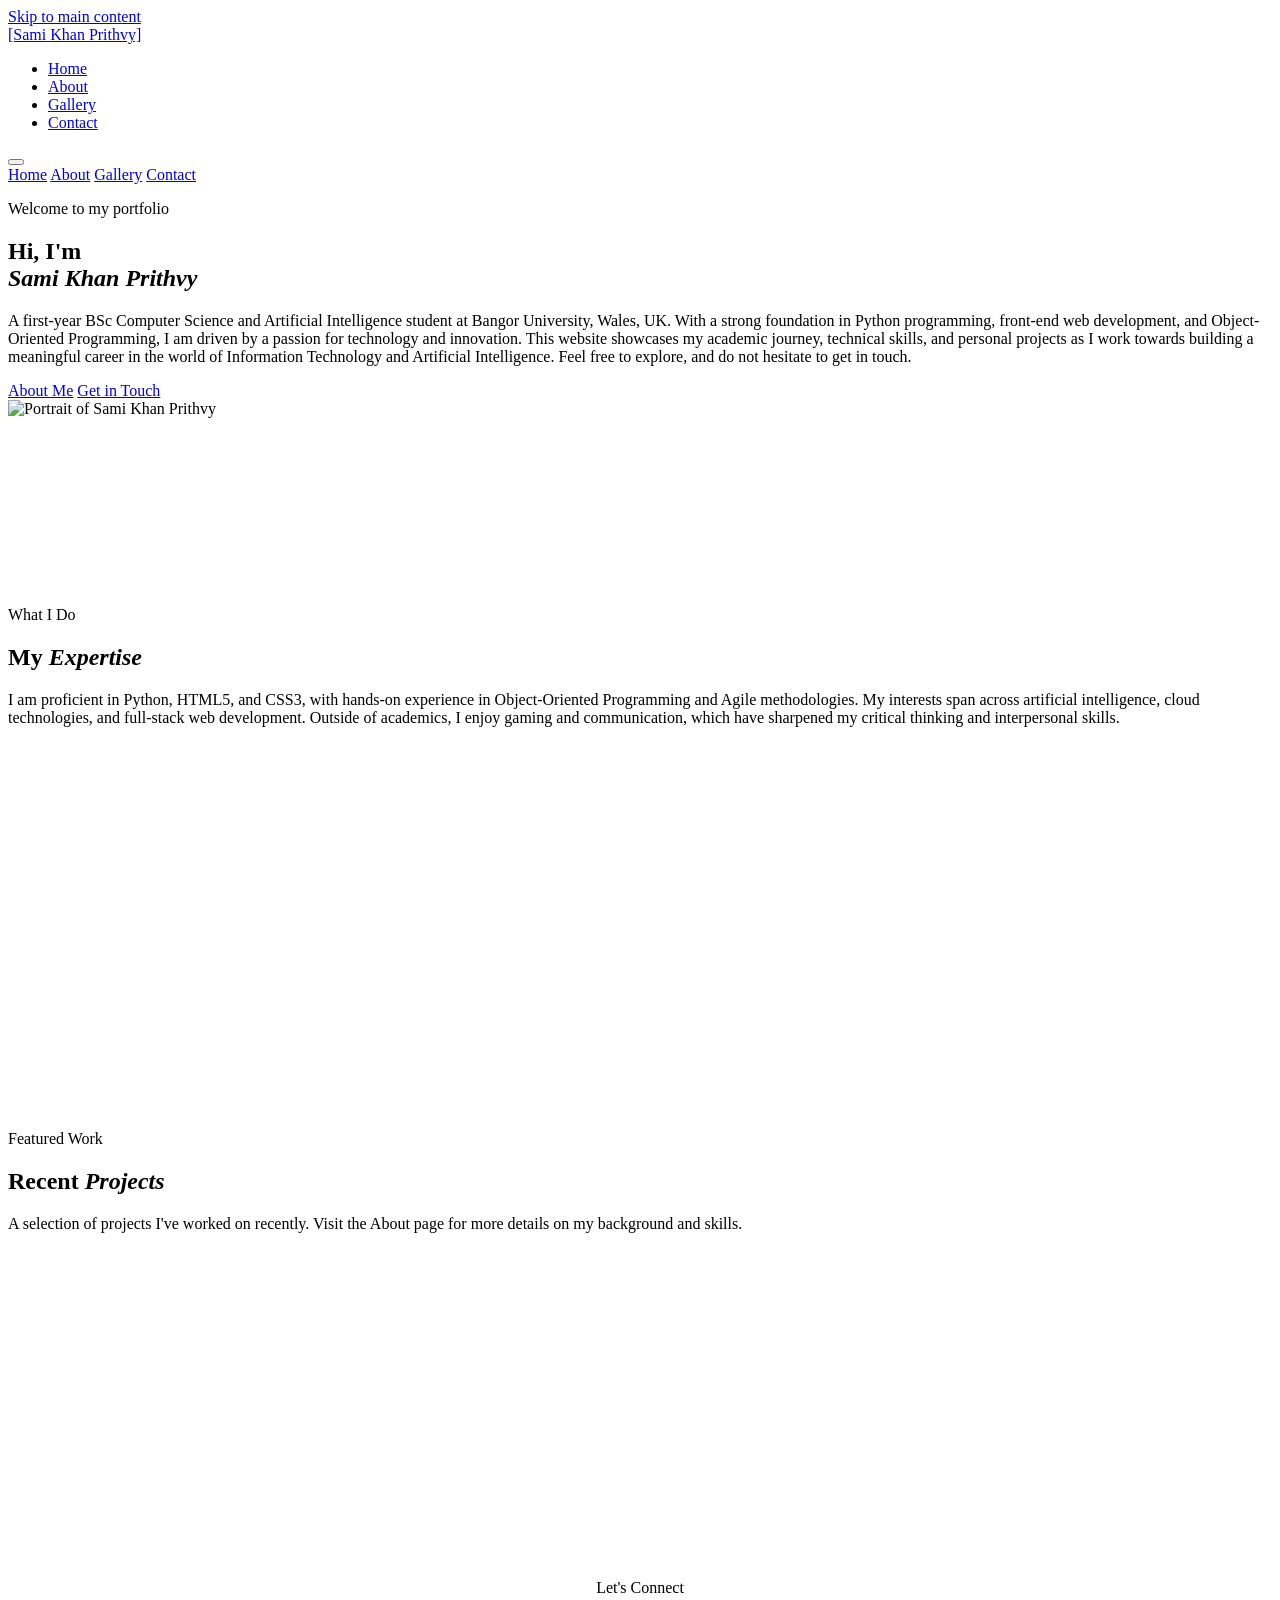
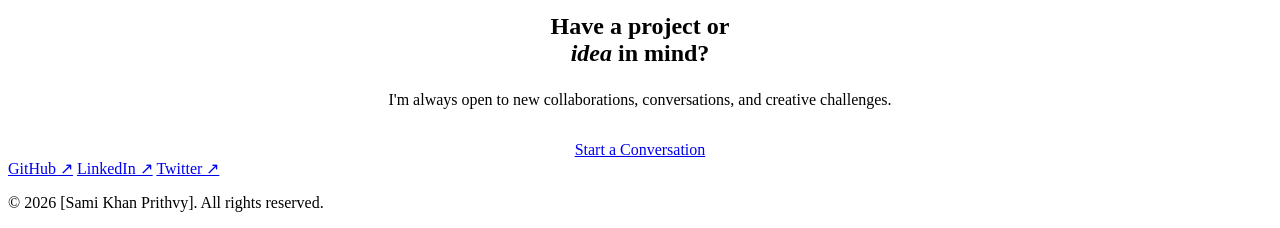
==== index.html @ 5c2d5191 "Add files via upload" ====
<!DOCTYPE html>
<html lang="en">
<head>
  <meta charset="UTF-8">
  <meta name="viewport" content="width=device-width, initial-scale=1.0">
  <meta name="description" content="[Sami Khan Prithvy] — Computer Science and Artificial Intelligence Student. Explore my portfolio, projects, and get in touch.">
  <meta name="keywords" content="web developer, portfolio, HTML, CSS, JavaScript, [Sami Khan Prithvy]">
  <meta name="author" content="[Sami Khan Prithvy]">
  <!-- Open Graph / Social sharing -->
  <meta property="og:title" content="[Sami Khan Prithvy] — Portfolio">
  <meta property="og:description" content="Computer Science and Artificial Intelligence Student based in Wales, UK.">
  <meta property="og:type" content="website">
  <title>[Sami Khan Prithvy] — Portfolio</title>
  <link rel="stylesheet" href="css/style.css">
  <!-- Google Fonts loaded via CSS @import -->
  <style>
    /* Page-specific: hero entrance animation */
    @keyframes fadeUp {
      from { opacity: 0; transform: translateY(30px); }
      to   { opacity: 1; transform: translateY(0); }
    }
    .hero-eyebrow { animation: fadeUp 0.6s ease both; animation-delay: 0.1s; }
    .hero-title   { animation: fadeUp 0.6s ease both; animation-delay: 0.25s; }
    .hero-desc    { animation: fadeUp 0.6s ease both; animation-delay: 0.4s; }
    .hero-actions { animation: fadeUp 0.6s ease both; animation-delay: 0.55s; }

    .fade-in { opacity: 0; transform: translateY(20px); transition: opacity 0.6s ease, transform 0.6s ease; }
    .fade-in.visible { opacity: 1; transform: none; }

    /* Services grid icons */
    .service-icon {
      font-size: 1.5rem;
      margin-bottom: 0.75rem;
      display: block;
    }
    .service-card h3 {
      font-family: var(--font-display);
      font-size: 1.1rem;
      color: var(--clr-white);
      margin-bottom: 0.5rem;
    }
    .service-card p { color: var(--clr-muted); font-size: 0.9rem; }
  </style>
</head>
<body>

  <a class="skip-link" href="#main-content">Skip to main content</a>

  <!-- ======= HEADER ======= -->
  <header>
    <div class="header-inner">
      <a href="index.html" class="logo">[Sami<span> </span>Khan<span> </span>Prithvy]</a>
      <nav aria-label="Main navigation">
        <ul>
          <li><a href="index.html">Home</a></li>
          <li><a href="about.html">About</a></li>
          <li><a href="gallery.html">Gallery</a></li>
          <li><a href="contact.html">Contact</a></li>
        </ul>
      </nav>
      <button class="hamburger" aria-label="Toggle navigation" aria-expanded="false">
        <span></span><span></span><span></span>
      </button>
    </div>
    <nav class="mobile-nav" aria-label="Mobile navigation">
      <a href="index.html">Home</a>
      <a href="about.html">About</a>
      <a href="gallery.html">Gallery</a>
      <a href="contact.html">Contact</a>
    </nav>
  </header>

  <!-- ======= MAIN ======= -->
  <main id="main-content">

    <!-- HERO -->
    <section class="hero" aria-labelledby="hero-heading">
      <div class="hero-inner">
        <div class="hero-text">
          <p class="hero-eyebrow">Welcome to my portfolio</p>
          <h1 class="hero-title" id="hero-heading">
            Hi, I'm<br><em>Sami Khan Prithvy</em>
          </h1>
          <p class="hero-desc">
            <!-- REPLACE WITH YOUR OWN DESCRIPTION (150-250 words recommended across the page) -->
            A first-year 
  BSc Computer Science and Artificial Intelligence student at Bangor 
  University, Wales, UK. With a strong foundation in Python programming, 
  front-end web development, and Object-Oriented Programming, I am driven 
  by a passion for technology and innovation. This website showcases my 
  academic journey, technical skills, and personal projects as I work 
  towards building a meaningful career in the world of Information 
  Technology and Artificial Intelligence. Feel free to explore, and do 
  not hesitate to get in touch.
          <div class="hero-actions">
            <a href="about.html" class="btn btn-primary">About Me</a>
            <a href="contact.html" class="btn btn-outline">Get in Touch</a>
          </div>
        </div>
        <div class="hero-img-wrap">
          <!-- REPLACE src WITH YOUR OWN PHOTO -->
          <img src="images/sami.jpg" alt="Portrait of Sami Khan Prithvy" class="hero-img" width="360" height="440">
          <div class="hero-img-frame" aria-hidden="true"></div>
        </div>
      </div>
    </section>

    <!-- STATS -->
    <section aria-label="Key statistics">
      <div class="section" style="padding-top:2rem; padding-bottom:2rem;">
        <div class="stats-row">
          <div class="stat-item fade-in">
            <div class="stat-num">[1]+</div><!-- REPLACE with your projects count -->
            <div class="stat-label">Projects</div>
          </div>
          <div class="stat-item fade-in">
            <div class="stat-num">[2]</div><!-- REPLACE with years experience -->
            <div class="stat-label">Years Learning</div>
          </div>
          <div class="stat-item fade-in">
            <div class="stat-num">[4]+</div><!-- REPLACE with technologies you know -->
            <div class="stat-label">Technologies</div>
          </div>
        </div>
      </div>
    </section>

    <!-- WHAT I DO -->
    <section class="section" aria-labelledby="services-heading">
      <p class="section-label">What I Do</p>
      <h2 class="section-title" id="services-heading">My <em>Expertise</em></h2>
      <div class="divider"></div>
      <p class="section-body" style="margin-bottom:3rem;">
        <!-- REPLACE with a short overview of your skills/interests (2-3 sentences) -->
        I am proficient in Python, HTML5, and CSS3, with hands-on experience 
  in Object-Oriented Programming and Agile methodologies. My interests 
  span across artificial intelligence, cloud technologies, and full-stack 
  web development. Outside of academics, I enjoy gaming and communication, 
  which have sharpened my critical thinking and interpersonal skills.
      </p>
      <div class="grid-3">
        <!-- REPLACE service titles, icons and descriptions with your own skills/services -->
        <article class="card service-card fade-in">
          <span class="service-icon">🐍</span>
          <h3>Python Development</h3>
          <p>Experienced in writing clean, efficient Python scripts for data 
    analysis, automation, and object-oriented applications. Comfortable 
    working with Python libraries and applying programming logic to 
    solve real-world problems.</p>
        </article>
        <article class="card service-card fade-in">
          <span class="service-icon">💻</span>
          <h3>Front-End Development</h3>
          <p>Building performant websites with semantic HTML5, modern CSS, and vanilla JavaScript — no unnecessary dependencies.</p>
        </article>
        <article class="card service-card fade-in">
          <span class="service-icon">🗄️</span>
  <h3>Database Systems</h3>
  <p>
    Knowledgeable in database design and management principles through 
    academic study, with an understanding of how to structure, query, 
    and maintain data efficiently in modern software applications.
  </p>
        </article>
      </div>
    </section>

    <!-- FEATURED PROJECT TEASER -->
    <section class="section" aria-labelledby="work-heading" style="border-top: 1px solid var(--clr-border);">
      <p class="section-label">Featured Work</p>
      <h2 class="section-title" id="work-heading">Recent <em>Projects</em></h2>
      <div class="divider"></div>
      <p class="section-body" style="margin-bottom: 2rem;">
        <!-- REPLACE with your project descriptions - add as many cards as you like -->
        A selection of projects I've worked on recently. Visit the About page for more details on my background and skills.
      </p>
      <div class="grid-2">
        <!-- PROJECT CARD 1 — REPLACE with your own project details -->
        <article class="card fade-in">
          <!-- Optional: add a project screenshot: <img src="images/project-1.jpg" alt="..."> -->
          <p class="section-label" style="margin-bottom:0.5rem;">[2026]</p>
          <h3 style="font-family:var(--font-display);color:var(--clr-white);margin-bottom:0.5rem;">[Stock Control System]</h3>
          <p style="color:var(--clr-muted);font-size:0.9rem;margin-bottom:1rem;">[Developed a fully functional Stock Control System using Python as 
    part of my first-year coursework at Bangor University. The system 
    allows users to add, update, remove, and track inventory items 
    efficiently through a structured command-line interface. Built with 
    Object-Oriented Programming principles, the project demonstrates 
    clean code design, data management, and practical problem-solving 
    skills applied to a real-world business scenario.]</p>
          <a href="#" class="btn btn-outline" style="font-size:0.8rem; padding:0.5rem 1.25rem;">View Project →</a>
        </article>
        <!-- PROJECT CARD 2 — REPLACE -->
        <article class="card fade-in">
          <p class="section-label" style="margin-bottom:0.5rem;">[2026]</p>
          <h3 style="font-family:var(--font-display);color:var(--clr-white);margin-bottom:0.5rem;">[Web Scraper Tool]</h3>
          <p style="color:var(--clr-muted);font-size:0.9rem;margin-bottom:1rem;">[Created a web scraper using Python and BeautifulSoup to extract data from multiple sources for analysis. The tool automates the process of gathering information, saving time and reducing manual effort.]</p>
          <a href="#" class="btn btn-outline" style="font-size:0.8rem; padding:0.5rem 1.25rem;">View Project →</a>
        </article>
      </div>
    </section>

    <!-- CTA -->
    <section class="section" style="text-align:center; border-top:1px solid var(--clr-border);" aria-labelledby="cta-heading">
      <p class="section-label">Let's Connect</p>
      <h2 class="section-title" id="cta-heading" style="margin:0 auto; max-width:18ch;">Have a project or <em>idea</em> in mind?</h2>
      <div class="divider" style="margin:1.5rem auto;"></div>
      <p class="section-body" style="margin:0 auto 2rem;">I'm always open to new collaborations, conversations, and creative challenges.</p>
      <a href="contact.html" class="btn btn-primary">Start a Conversation</a>
    </section>

  </main>

  <!-- ======= FOOTER ======= -->
  <footer>
    <div class="footer-inner">
      <div class="footer-links">
        <!-- REPLACE with your own social/external links -->
        <a href="https://github.com/prithvyyy" target="_blank" rel="noopener noreferrer">GitHub ↗</a>
        <a href="https://linkedin.com" target="_blank" rel="noopener noreferrer">LinkedIn ↗</a>
        <a href="https://twitter.com" target="_blank" rel="noopener noreferrer">Twitter ↗</a>
      </div>
      <p>&copy; <span id="footer-year"></span> [Sami Khan Prithvy]. All rights reserved.</p><!-- REPLACE [Sami Khan] -->
    </div>
  </footer>

  <script src="js/main.js"></script>
  <script>document.getElementById('footer-year').textContent = new Date().getFullYear();</script>
</body>
</html>
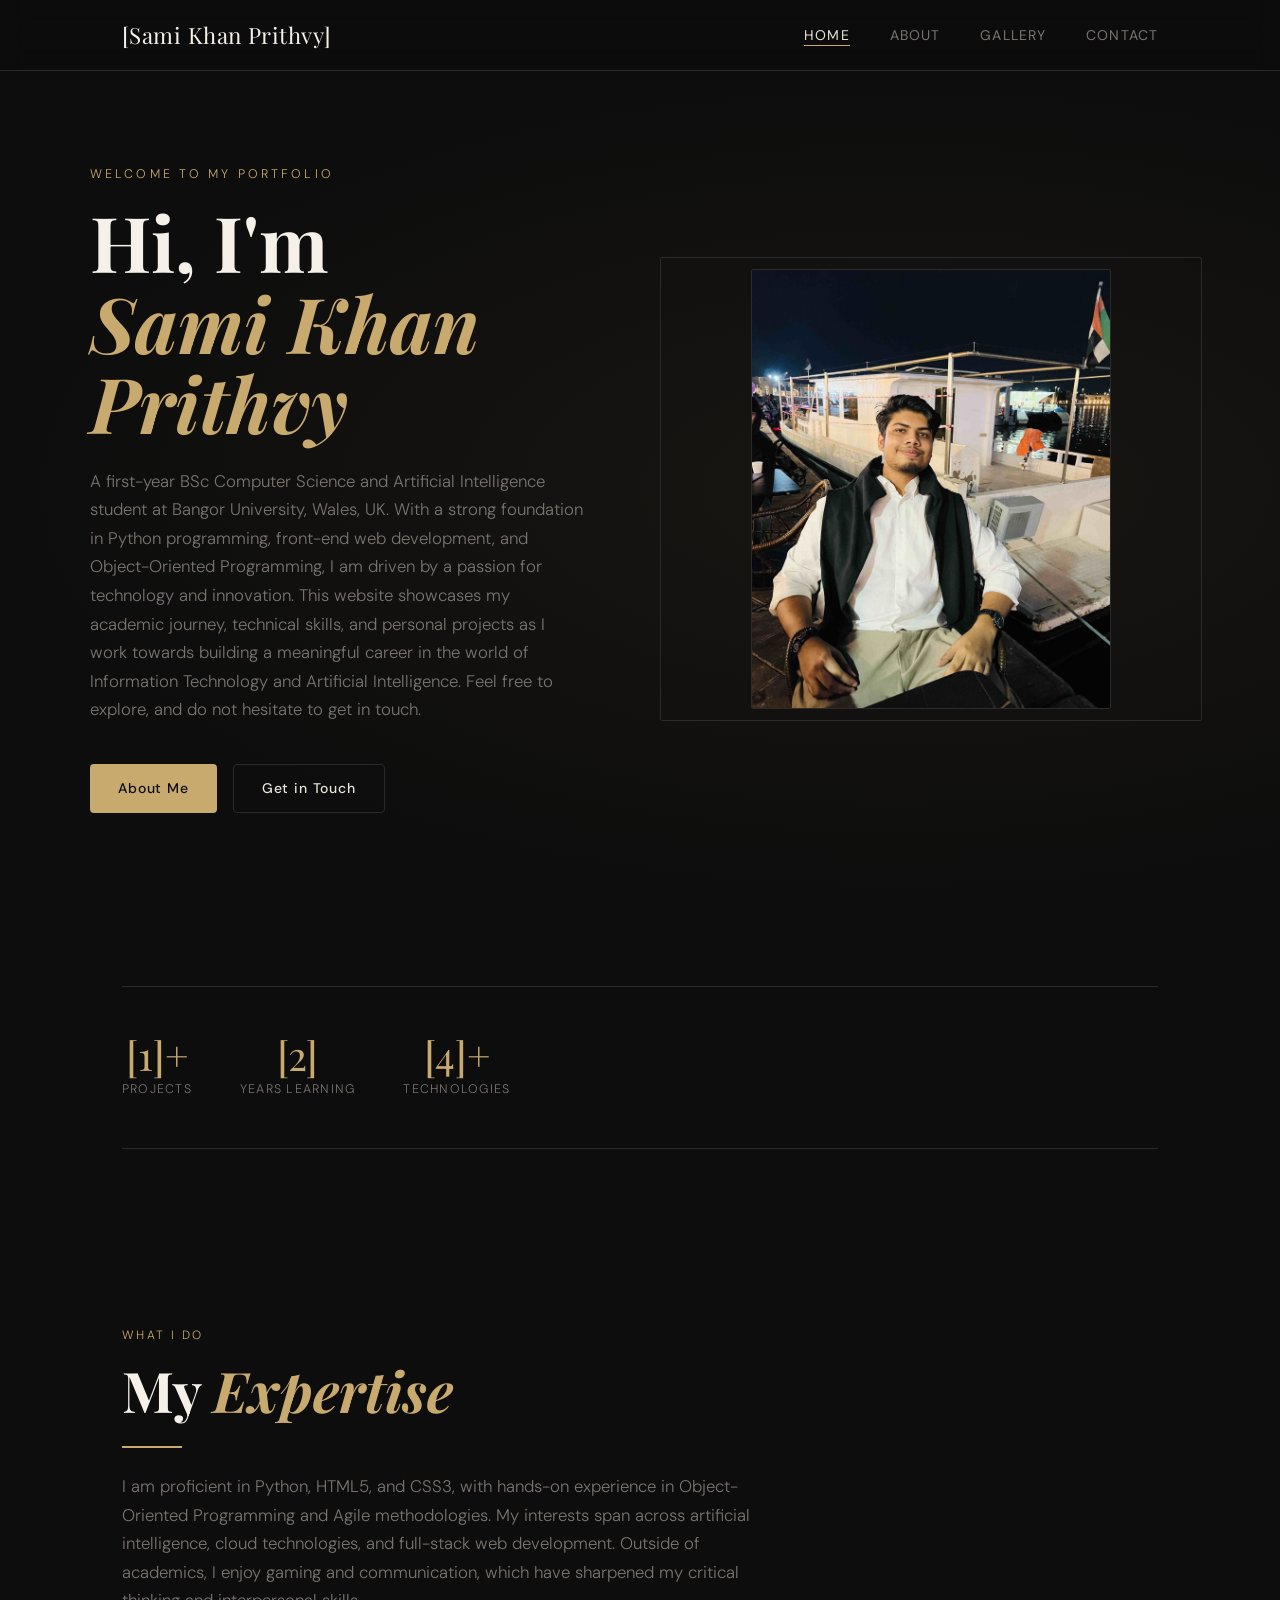
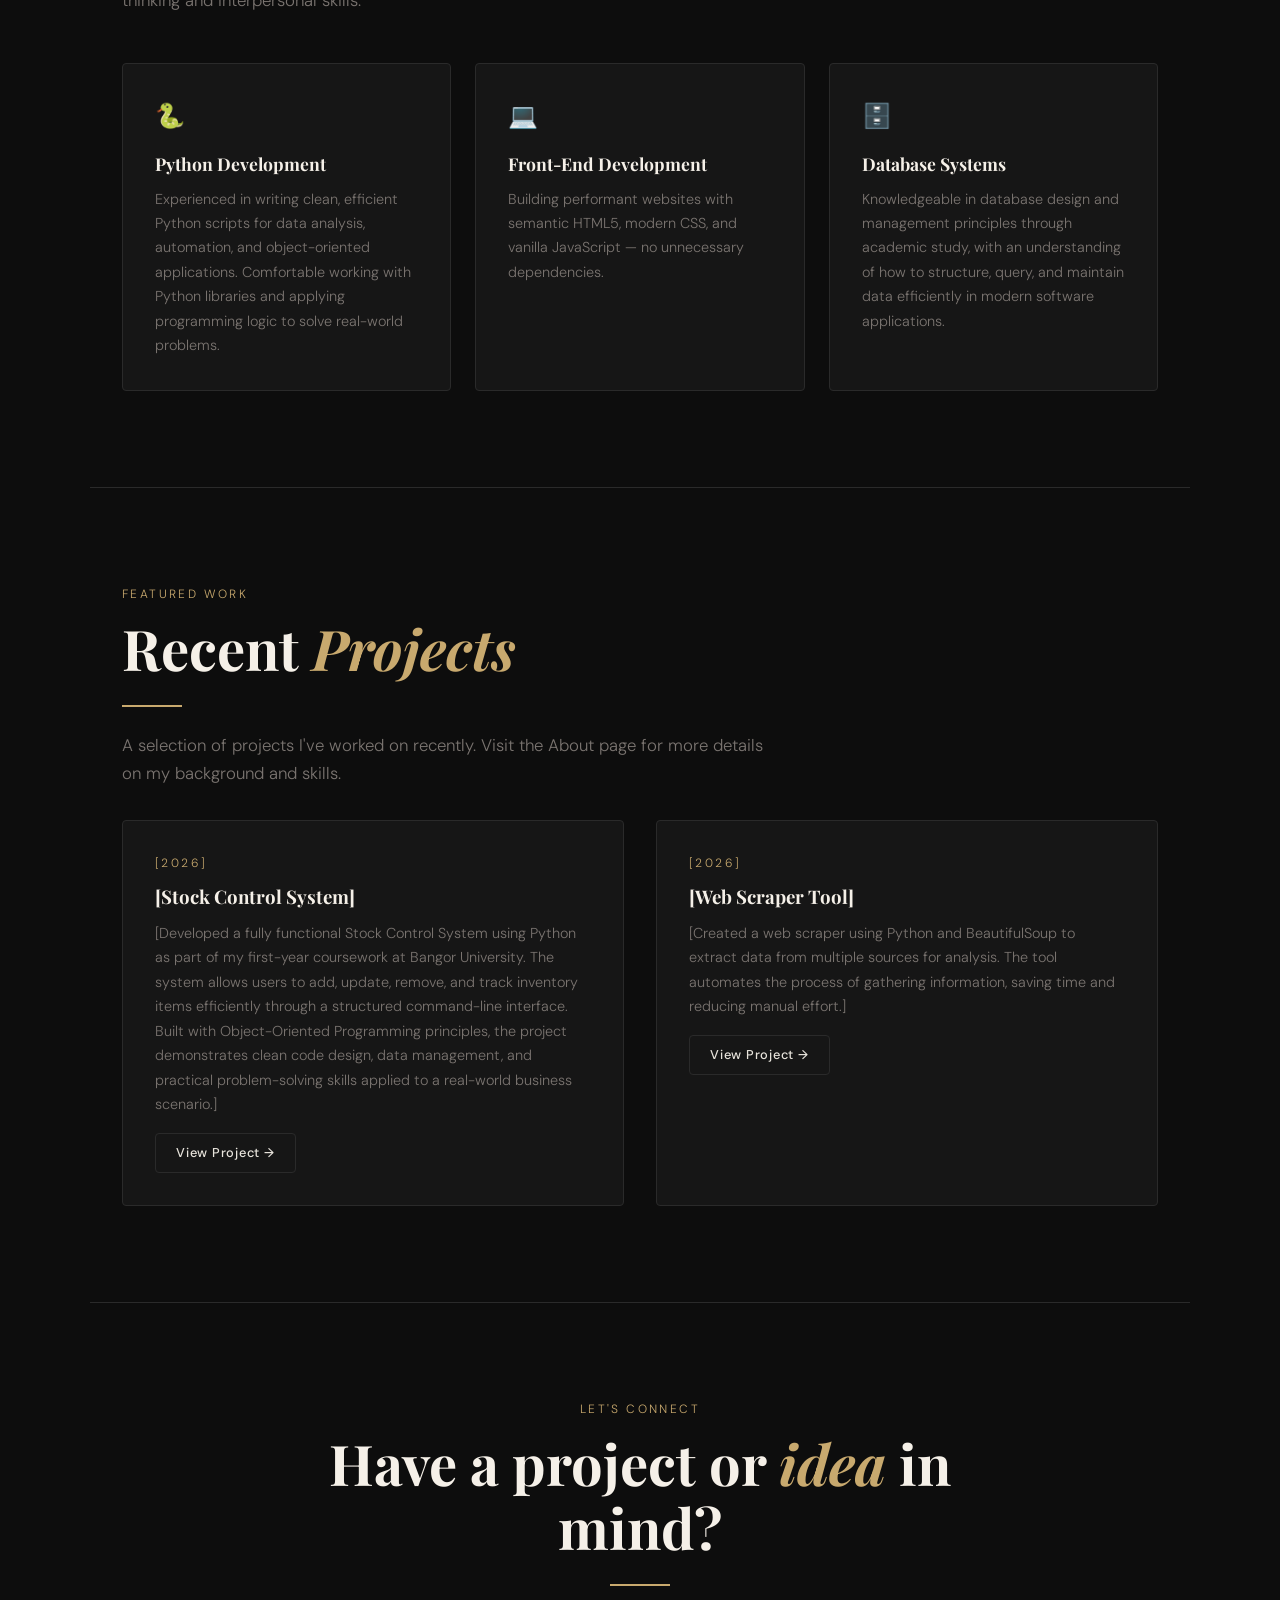
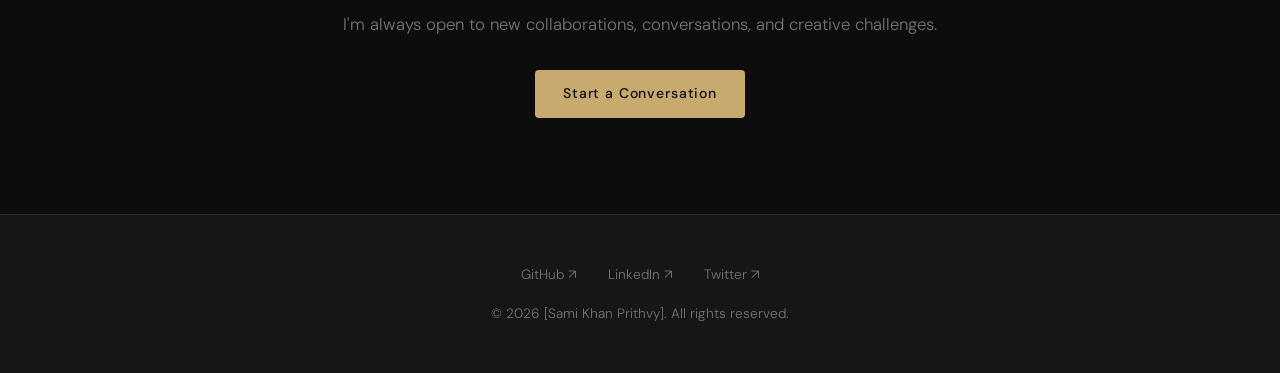
==== commit 3bd711af: "Update index.html" ====
--- a/index.html
+++ b/index.html
@@ -82,7 +82,6 @@
             Hi, I'm<br><em>Sami Khan Prithvy</em>
           </h1>
           <p class="hero-desc">
-            <!-- REPLACE WITH YOUR OWN DESCRIPTION (150-250 words recommended across the page) -->
             A first-year 
   BSc Computer Science and Artificial Intelligence student at Bangor 
   University, Wales, UK. With a strong foundation in Python programming, 
@@ -98,7 +97,6 @@
           </div>
         </div>
         <div class="hero-img-wrap">
-          <!-- REPLACE src WITH YOUR OWN PHOTO -->
           <img src="images/sami.jpg" alt="Portrait of Sami Khan Prithvy" class="hero-img" width="360" height="440">
           <div class="hero-img-frame" aria-hidden="true"></div>
         </div>
@@ -110,15 +108,15 @@
       <div class="section" style="padding-top:2rem; padding-bottom:2rem;">
         <div class="stats-row">
           <div class="stat-item fade-in">
-            <div class="stat-num">[1]+</div><!-- REPLACE with your projects count -->
+            <div class="stat-num">[1]+</div>
             <div class="stat-label">Projects</div>
           </div>
           <div class="stat-item fade-in">
-            <div class="stat-num">[2]</div><!-- REPLACE with years experience -->
+            <div class="stat-num">[2]</div>
             <div class="stat-label">Years Learning</div>
           </div>
           <div class="stat-item fade-in">
-            <div class="stat-num">[4]+</div><!-- REPLACE with technologies you know -->
+            <div class="stat-num">[4]+</div>
             <div class="stat-label">Technologies</div>
           </div>
         </div>
@@ -131,7 +129,7 @@
       <h2 class="section-title" id="services-heading">My <em>Expertise</em></h2>
       <div class="divider"></div>
       <p class="section-body" style="margin-bottom:3rem;">
-        <!-- REPLACE with a short overview of your skills/interests (2-3 sentences) -->
+        
         I am proficient in Python, HTML5, and CSS3, with hands-on experience 
   in Object-Oriented Programming and Agile methodologies. My interests 
   span across artificial intelligence, cloud technologies, and full-stack 
@@ -139,7 +137,7 @@
   which have sharpened my critical thinking and interpersonal skills.
       </p>
       <div class="grid-3">
-        <!-- REPLACE service titles, icons and descriptions with your own skills/services -->
+        
         <article class="card service-card fade-in">
           <span class="service-icon">🐍</span>
           <h3>Python Development</h3>
@@ -165,19 +163,19 @@
       </div>
     </section>
 
-    <!-- FEATURED PROJECT TEASER -->
+    
     <section class="section" aria-labelledby="work-heading" style="border-top: 1px solid var(--clr-border);">
       <p class="section-label">Featured Work</p>
       <h2 class="section-title" id="work-heading">Recent <em>Projects</em></h2>
       <div class="divider"></div>
       <p class="section-body" style="margin-bottom: 2rem;">
-        <!-- REPLACE with your project descriptions - add as many cards as you like -->
+        
         A selection of projects I've worked on recently. Visit the About page for more details on my background and skills.
       </p>
       <div class="grid-2">
-        <!-- PROJECT CARD 1 — REPLACE with your own project details -->
+       
         <article class="card fade-in">
-          <!-- Optional: add a project screenshot: <img src="images/project-1.jpg" alt="..."> -->
+         
           <p class="section-label" style="margin-bottom:0.5rem;">[2026]</p>
           <h3 style="font-family:var(--font-display);color:var(--clr-white);margin-bottom:0.5rem;">[Stock Control System]</h3>
           <p style="color:var(--clr-muted);font-size:0.9rem;margin-bottom:1rem;">[Developed a fully functional Stock Control System using Python as 
@@ -189,7 +187,7 @@
     skills applied to a real-world business scenario.]</p>
           <a href="#" class="btn btn-outline" style="font-size:0.8rem; padding:0.5rem 1.25rem;">View Project →</a>
         </article>
-        <!-- PROJECT CARD 2 — REPLACE -->
+       
         <article class="card fade-in">
           <p class="section-label" style="margin-bottom:0.5rem;">[2026]</p>
           <h3 style="font-family:var(--font-display);color:var(--clr-white);margin-bottom:0.5rem;">[Web Scraper Tool]</h3>
@@ -199,7 +197,7 @@
       </div>
     </section>
 
-    <!-- CTA -->
+    
     <section class="section" style="text-align:center; border-top:1px solid var(--clr-border);" aria-labelledby="cta-heading">
       <p class="section-label">Let's Connect</p>
       <h2 class="section-title" id="cta-heading" style="margin:0 auto; max-width:18ch;">Have a project or <em>idea</em> in mind?</h2>
@@ -210,16 +208,16 @@
 
   </main>
 
-  <!-- ======= FOOTER ======= -->
+ 
   <footer>
     <div class="footer-inner">
       <div class="footer-links">
-        <!-- REPLACE with your own social/external links -->
+        
         <a href="https://github.com/prithvyyy" target="_blank" rel="noopener noreferrer">GitHub ↗</a>
         <a href="https://linkedin.com" target="_blank" rel="noopener noreferrer">LinkedIn ↗</a>
         <a href="https://twitter.com" target="_blank" rel="noopener noreferrer">Twitter ↗</a>
       </div>
-      <p>&copy; <span id="footer-year"></span> [Sami Khan Prithvy]. All rights reserved.</p><!-- REPLACE [Sami Khan] -->
+      <p>&copy; <span id="footer-year"></span> [Sami Khan Prithvy]. All rights reserved.</p>
     </div>
   </footer>
 
--- a/css/style.css
+++ b/css/style.css
@@ -0,0 +1,717 @@
+/* ============================================
+   PERSONAL PORTFOLIO WEBSITE - CORE STYLESHEET
+   ============================================ */
+
+/* Google Fonts Import */
+@import url('https://fonts.googleapis.com/css2?family=Playfair+Display:ital,wght@0,400;0,700;1,400&family=DM+Sans:wght@300;400;500&display=swap');
+
+/* ---- CSS Variables ---- */
+:root {
+  --clr-bg:        #0d0d0d;
+  --clr-surface:   #161616;
+  --clr-border:    #2a2a2a;
+  --clr-accent:    #c8a96e;
+  --clr-accent2:   #e8c98e;
+  --clr-text:      #e8e4dc;
+  --clr-muted:     #7a7470;
+  --clr-white:     #f5f0e8;
+  --font-display:  'Playfair Display', Georgia, serif;
+  --font-body:     'DM Sans', sans-serif;
+  --radius:        4px;
+  --transition:    0.3s ease;
+  --max-w:         1100px;
+}
+
+/* ---- Reset & Base ---- */
+*, *::before, *::after { box-sizing: border-box; margin: 0; padding: 0; }
+
+html { scroll-behavior: smooth; font-size: 16px; }
+
+body {
+  background-color: var(--clr-bg);
+  color: var(--clr-text);
+  font-family: var(--font-body);
+  font-weight: 300;
+  line-height: 1.7;
+  min-height: 100vh;
+  display: flex;
+  flex-direction: column;
+}
+
+img { max-width: 100%; height: auto; display: block; }
+a { color: var(--clr-accent); text-decoration: none; transition: color var(--transition); }
+a:hover { color: var(--clr-accent2); }
+ul { list-style: none; }
+
+/* ---- Skip Link (Accessibility) ---- */
+.skip-link {
+  position: absolute;
+  top: -9999px;
+  left: 1rem;
+  background: var(--clr-accent);
+  color: var(--clr-bg);
+  padding: 0.5rem 1rem;
+  border-radius: var(--radius);
+  font-weight: 500;
+  z-index: 9999;
+}
+.skip-link:focus { top: 1rem; }
+
+/* ---- Header ---- */
+header {
+  position: sticky;
+  top: 0;
+  z-index: 100;
+  background: rgba(13, 13, 13, 0.92);
+  backdrop-filter: blur(12px);
+  border-bottom: 1px solid var(--clr-border);
+}
+
+.header-inner {
+  max-width: var(--max-w);
+  margin: 0 auto;
+  padding: 1rem 2rem;
+  display: flex;
+  align-items: center;
+  justify-content: space-between;
+}
+
+.logo {
+  font-family: var(--font-display);
+  font-size: 1.4rem;
+  color: var(--clr-white);
+  letter-spacing: 0.02em;
+}
+.logo span { color: var(--clr-accent); }
+
+/* ---- Navigation ---- */
+nav ul {
+  display: flex;
+  gap: 2.5rem;
+  align-items: center;
+}
+
+nav a {
+  color: var(--clr-muted);
+  font-size: 0.875rem;
+  letter-spacing: 0.08em;
+  text-transform: uppercase;
+  font-weight: 400;
+  position: relative;
+  padding-bottom: 2px;
+}
+
+nav a::after {
+  content: '';
+  position: absolute;
+  bottom: 0;
+  left: 0;
+  width: 0;
+  height: 1px;
+  background: var(--clr-accent);
+  transition: width var(--transition);
+}
+
+nav a:hover,
+nav a.active {
+  color: var(--clr-text);
+}
+nav a:hover::after,
+nav a.active::after { width: 100%; }
+
+/* Hamburger */
+.hamburger {
+  display: none;
+  flex-direction: column;
+  gap: 5px;
+  background: none;
+  border: none;
+  cursor: pointer;
+  padding: 4px;
+  aria-label: "Toggle menu";
+}
+.hamburger span {
+  display: block;
+  width: 24px;
+  height: 2px;
+  background: var(--clr-text);
+  transition: all var(--transition);
+}
+.hamburger.open span:nth-child(1) { transform: translateY(7px) rotate(45deg); }
+.hamburger.open span:nth-child(2) { opacity: 0; }
+.hamburger.open span:nth-child(3) { transform: translateY(-7px) rotate(-45deg); }
+
+/* Mobile Nav */
+.mobile-nav {
+  display: none;
+  flex-direction: column;
+  gap: 0;
+  background: var(--clr-surface);
+  border-top: 1px solid var(--clr-border);
+  overflow: hidden;
+  max-height: 0;
+  transition: max-height 0.4s ease;
+}
+.mobile-nav.open { max-height: 400px; }
+.mobile-nav a {
+  display: block;
+  padding: 1rem 2rem;
+  color: var(--clr-muted);
+  font-size: 0.875rem;
+  letter-spacing: 0.08em;
+  text-transform: uppercase;
+  border-bottom: 1px solid var(--clr-border);
+  transition: background var(--transition), color var(--transition);
+}
+.mobile-nav a:hover { color: var(--clr-text); background: var(--clr-border); }
+
+/* ---- Main ---- */
+main { flex: 1; }
+
+/* ---- Footer ---- */
+footer {
+  background: var(--clr-surface);
+  border-top: 1px solid var(--clr-border);
+  padding: 3rem 2rem;
+  text-align: center;
+  color: var(--clr-muted);
+  font-size: 0.85rem;
+}
+
+.footer-inner {
+  max-width: var(--max-w);
+  margin: 0 auto;
+  display: flex;
+  flex-direction: column;
+  gap: 1rem;
+  align-items: center;
+}
+
+.footer-links {
+  display: flex;
+  gap: 2rem;
+}
+.footer-links a { color: var(--clr-muted); font-size: 0.85rem; }
+.footer-links a:hover { color: var(--clr-accent); }
+
+/* ---- Section Wrapper ---- */
+.section {
+  padding: 6rem 2rem;
+  max-width: var(--max-w);
+  margin: 0 auto;
+}
+
+.section-label {
+  font-size: 0.75rem;
+  letter-spacing: 0.2em;
+  text-transform: uppercase;
+  color: var(--clr-accent);
+  margin-bottom: 0.75rem;
+}
+
+.section-title {
+  font-family: var(--font-display);
+  font-size: clamp(2rem, 5vw, 3.5rem);
+  color: var(--clr-white);
+  line-height: 1.15;
+  margin-bottom: 1.5rem;
+}
+
+.section-title em { color: var(--clr-accent); font-style: italic; }
+
+.section-body {
+  color: var(--clr-muted);
+  max-width: 60ch;
+  font-size: 1.05rem;
+}
+
+/* ---- Divider ---- */
+.divider {
+  width: 60px;
+  height: 2px;
+  background: var(--clr-accent);
+  margin: 1.5rem 0;
+}
+
+/* ---- Buttons ---- */
+.btn {
+  display: inline-flex;
+  align-items: center;
+  gap: 0.5rem;
+  padding: 0.75rem 1.75rem;
+  border-radius: var(--radius);
+  font-family: var(--font-body);
+  font-size: 0.875rem;
+  font-weight: 500;
+  letter-spacing: 0.06em;
+  cursor: pointer;
+  transition: all var(--transition);
+  border: none;
+}
+
+.btn-primary {
+  background: var(--clr-accent);
+  color: var(--clr-bg);
+}
+.btn-primary:hover {
+  background: var(--clr-accent2);
+  color: var(--clr-bg);
+  transform: translateY(-2px);
+  box-shadow: 0 8px 24px rgba(200,169,110,0.3);
+}
+
+.btn-outline {
+  background: transparent;
+  color: var(--clr-text);
+  border: 1px solid var(--clr-border);
+}
+.btn-outline:hover {
+  border-color: var(--clr-accent);
+  color: var(--clr-accent);
+  transform: translateY(-2px);
+}
+
+/* ---- Cards ---- */
+.card {
+  background: var(--clr-surface);
+  border: 1px solid var(--clr-border);
+  border-radius: var(--radius);
+  padding: 2rem;
+  transition: border-color var(--transition), transform var(--transition);
+}
+.card:hover { border-color: var(--clr-accent); transform: translateY(-4px); }
+
+/* ---- Grid ---- */
+.grid-3 { display: grid; grid-template-columns: repeat(3, 1fr); gap: 1.5rem; }
+.grid-2 { display: grid; grid-template-columns: repeat(2, 1fr); gap: 2rem; }
+
+/* ---- Image Gallery (Task 4) ---- */
+.gallery-grid {
+  display: grid;
+  grid-template-columns: repeat(3, 1fr);
+  gap: 1rem;
+}
+
+.gallery-item {
+  position: relative;
+  overflow: hidden;
+  border-radius: var(--radius);
+  cursor: pointer;
+  aspect-ratio: 1 / 1;
+  background: var(--clr-surface);
+}
+
+.gallery-item img {
+  width: 100%;
+  height: 100%;
+  object-fit: cover;
+  transition: transform 0.5s ease;
+}
+.gallery-item:hover img { transform: scale(1.07); }
+
+.gallery-caption {
+  position: absolute;
+  bottom: 0;
+  left: 0;
+  right: 0;
+  background: linear-gradient(transparent, rgba(0,0,0,0.85));
+  padding: 2rem 1rem 0.75rem;
+  font-size: 0.8rem;
+  color: var(--clr-white);
+  transform: translateY(100%);
+  transition: transform var(--transition);
+}
+.gallery-item:hover .gallery-caption { transform: translateY(0); }
+
+/* Modal */
+.modal-overlay {
+  position: fixed;
+  inset: 0;
+  background: rgba(0,0,0,0.9);
+  z-index: 1000;
+  display: flex;
+  align-items: center;
+  justify-content: center;
+  padding: 2rem;
+  opacity: 0;
+  pointer-events: none;
+  transition: opacity var(--transition);
+}
+.modal-overlay.open { opacity: 1; pointer-events: all; }
+
+.modal-content {
+  position: relative;
+  max-width: 800px;
+  width: 100%;
+  background: var(--clr-surface);
+  border-radius: var(--radius);
+  overflow: hidden;
+  border: 1px solid var(--clr-border);
+}
+
+.modal-img { width: 100%; max-height: 70vh; object-fit: contain; background: #000; }
+.modal-desc { padding: 1rem 1.5rem; font-size: 0.9rem; color: var(--clr-muted); }
+.modal-close {
+  position: absolute;
+  top: 0.75rem;
+  right: 0.75rem;
+  background: rgba(0,0,0,0.6);
+  border: none;
+  color: var(--clr-white);
+  font-size: 1.2rem;
+  width: 2rem;
+  height: 2rem;
+  border-radius: 50%;
+  cursor: pointer;
+  display: flex;
+  align-items: center;
+  justify-content: center;
+  transition: background var(--transition);
+}
+.modal-close:hover { background: var(--clr-accent); color: var(--clr-bg); }
+
+/* ---- Carousel (Task 5) ---- */
+.carousel-wrapper {
+  position: relative;
+  overflow: hidden;
+  border-radius: var(--radius);
+  background: var(--clr-surface);
+  border: 1px solid var(--clr-border);
+}
+
+.carousel-track {
+  display: flex;
+  transition: transform 0.5s cubic-bezier(0.25, 0.46, 0.45, 0.94);
+}
+
+.carousel-slide {
+  min-width: 100%;
+  position: relative;
+}
+
+.carousel-slide img {
+  width: 100%;
+  height: 420px;
+  object-fit: cover;
+}
+
+.carousel-info {
+  padding: 1.25rem 1.5rem;
+  background: var(--clr-surface);
+  border-top: 1px solid var(--clr-border);
+}
+.carousel-info h3 { font-family: var(--font-display); color: var(--clr-white); margin-bottom: 0.25rem; }
+.carousel-info p { font-size: 0.9rem; color: var(--clr-muted); }
+
+.carousel-btn {
+  position: absolute;
+  top: 50%;
+  transform: translateY(-50%);
+  background: rgba(0,0,0,0.65);
+  border: 1px solid var(--clr-border);
+  color: var(--clr-white);
+  width: 2.5rem;
+  height: 2.5rem;
+  border-radius: 50%;
+  cursor: pointer;
+  font-size: 1rem;
+  display: flex;
+  align-items: center;
+  justify-content: center;
+  transition: all var(--transition);
+  z-index: 10;
+}
+.carousel-btn:hover { background: var(--clr-accent); color: var(--clr-bg); border-color: var(--clr-accent); }
+.carousel-btn.prev { left: 1rem; }
+.carousel-btn.next { right: 1rem; }
+
+/* Pips */
+.carousel-pips {
+  display: flex;
+  justify-content: center;
+  gap: 0.5rem;
+  padding: 1rem;
+  background: var(--clr-surface);
+}
+.pip {
+  width: 8px;
+  height: 8px;
+  border-radius: 50%;
+  background: var(--clr-border);
+  border: none;
+  cursor: pointer;
+  transition: background var(--transition), transform var(--transition);
+}
+.pip.active { background: var(--clr-accent); transform: scale(1.3); }
+
+/* Autoplay toggle */
+.carousel-controls {
+  display: flex;
+  align-items: center;
+  justify-content: space-between;
+  padding: 0.5rem 1.5rem 1rem;
+  background: var(--clr-surface);
+}
+.autoplay-btn {
+  background: none;
+  border: 1px solid var(--clr-border);
+  color: var(--clr-muted);
+  font-size: 0.75rem;
+  padding: 0.35rem 0.85rem;
+  border-radius: 99px;
+  cursor: pointer;
+  transition: all var(--transition);
+  font-family: var(--font-body);
+  letter-spacing: 0.05em;
+}
+.autoplay-btn:hover,
+.autoplay-btn.playing { border-color: var(--clr-accent); color: var(--clr-accent); }
+
+/* ---- Skill Bars ---- */
+.skill-list { display: flex; flex-direction: column; gap: 1.25rem; }
+
+.skill-item { }
+.skill-label {
+  display: flex;
+  justify-content: space-between;
+  font-size: 0.875rem;
+  color: var(--clr-text);
+  margin-bottom: 0.4rem;
+}
+.skill-bar {
+  height: 3px;
+  background: var(--clr-border);
+  border-radius: 99px;
+  overflow: hidden;
+}
+.skill-fill {
+  height: 100%;
+  background: linear-gradient(90deg, var(--clr-accent), var(--clr-accent2));
+  border-radius: 99px;
+  width: 0;
+  transition: width 1.2s ease;
+}
+
+/* ---- Contact Form ---- */
+.form-group { margin-bottom: 1.5rem; }
+.form-group label {
+  display: block;
+  font-size: 0.8rem;
+  letter-spacing: 0.1em;
+  text-transform: uppercase;
+  color: var(--clr-muted);
+  margin-bottom: 0.5rem;
+}
+.form-group input,
+.form-group textarea,
+.form-group select {
+  width: 100%;
+  background: var(--clr-surface);
+  border: 1px solid var(--clr-border);
+  border-radius: var(--radius);
+  padding: 0.75rem 1rem;
+  color: var(--clr-text);
+  font-family: var(--font-body);
+  font-size: 0.95rem;
+  transition: border-color var(--transition), box-shadow var(--transition);
+  outline: none;
+}
+.form-group input:focus,
+.form-group textarea:focus,
+.form-group select:focus {
+  border-color: var(--clr-accent);
+  box-shadow: 0 0 0 3px rgba(200,169,110,0.12);
+}
+.form-group textarea { resize: vertical; min-height: 140px; }
+
+/* Form feedback */
+.form-msg {
+  padding: 0.75rem 1rem;
+  border-radius: var(--radius);
+  font-size: 0.9rem;
+  margin-top: 1rem;
+  display: none;
+}
+.form-msg.success { background: rgba(100,180,100,0.1); border: 1px solid rgba(100,180,100,0.3); color: #8bcf8b; display: block; }
+.form-msg.error { background: rgba(200,80,80,0.1); border: 1px solid rgba(200,80,80,0.3); color: #e08080; display: block; }
+
+/* ---- Timeline ---- */
+.timeline { position: relative; padding-left: 2rem; }
+.timeline::before {
+  content: '';
+  position: absolute;
+  left: 0;
+  top: 0;
+  bottom: 0;
+  width: 1px;
+  background: var(--clr-border);
+}
+.timeline-item {
+  position: relative;
+  padding-bottom: 2.5rem;
+}
+.timeline-item::before {
+  content: '';
+  position: absolute;
+  left: -2.35rem;
+  top: 0.4rem;
+  width: 10px;
+  height: 10px;
+  border-radius: 50%;
+  background: var(--clr-accent);
+  border: 2px solid var(--clr-bg);
+}
+.timeline-date {
+  font-size: 0.78rem;
+  color: var(--clr-accent);
+  letter-spacing: 0.1em;
+  text-transform: uppercase;
+  margin-bottom: 0.25rem;
+}
+.timeline-title {
+  font-family: var(--font-display);
+  font-size: 1.1rem;
+  color: var(--clr-white);
+  margin-bottom: 0.25rem;
+}
+.timeline-sub { font-size: 0.85rem; color: var(--clr-muted); margin-bottom: 0.5rem; }
+.timeline-desc { font-size: 0.9rem; color: var(--clr-muted); }
+
+/* ---- Hero ---- */
+.hero {
+  min-height: calc(100vh - 65px);
+  display: flex;
+  align-items: center;
+  padding: 4rem 2rem;
+  position: relative;
+  overflow: hidden;
+}
+
+.hero::before {
+  content: '';
+  position: absolute;
+  inset: 0;
+  background: radial-gradient(ellipse at 70% 50%, rgba(200,169,110,0.06) 0%, transparent 70%);
+  pointer-events: none;
+}
+
+.hero-inner {
+  max-width: var(--max-w);
+  margin: 0 auto;
+  width: 100%;
+  display: grid;
+  grid-template-columns: 1fr 1fr;
+  gap: 4rem;
+  align-items: center;
+}
+
+.hero-eyebrow {
+  font-size: 0.78rem;
+  letter-spacing: 0.25em;
+  text-transform: uppercase;
+  color: var(--clr-accent);
+  margin-bottom: 1rem;
+}
+
+.hero-title {
+  font-family: var(--font-display);
+  font-size: clamp(2.8rem, 6vw, 5rem);
+  line-height: 1.05;
+  color: var(--clr-white);
+  margin-bottom: 1.5rem;
+}
+.hero-title em { font-style: italic; color: var(--clr-accent); }
+
+.hero-desc {
+  color: var(--clr-muted);
+  font-size: 1.05rem;
+  max-width: 45ch;
+  margin-bottom: 2.5rem;
+}
+
+.hero-actions { display: flex; gap: 1rem; flex-wrap: wrap; }
+
+.hero-img-wrap {
+  position: relative;
+  display: flex;
+  justify-content: center;
+}
+
+.hero-img {
+  width: 360px;
+  height: 440px;
+  object-fit: cover;
+  border-radius: 2px;
+  border: 1px solid var(--clr-border);
+  position: relative;
+  z-index: 1;
+}
+
+.hero-img-frame {
+  position: absolute;
+  inset: -12px;
+  border: 1px solid var(--clr-border);
+  border-radius: 2px;
+  z-index: 0;
+}
+
+/* ---- Highlight numbers ---- */
+.stats-row {
+  display: flex;
+  gap: 3rem;
+  padding: 3rem 0;
+  border-top: 1px solid var(--clr-border);
+  border-bottom: 1px solid var(--clr-border);
+  margin: 3rem 0;
+}
+.stat-item { text-align: center; }
+.stat-num {
+  font-family: var(--font-display);
+  font-size: 2.5rem;
+  color: var(--clr-accent);
+  line-height: 1;
+  margin-bottom: 0.25rem;
+}
+.stat-label { font-size: 0.78rem; color: var(--clr-muted); text-transform: uppercase; letter-spacing: 0.1em; }
+
+/* ---- Page Banner ---- */
+.page-banner {
+  padding: 5rem 2rem 4rem;
+  text-align: center;
+  border-bottom: 1px solid var(--clr-border);
+  background: radial-gradient(ellipse at 50% 0%, rgba(200,169,110,0.05) 0%, transparent 70%);
+}
+.page-banner-title {
+  font-family: var(--font-display);
+  font-size: clamp(2rem, 5vw, 3.5rem);
+  color: var(--clr-white);
+  margin-bottom: 0.75rem;
+}
+.page-banner-sub {
+  color: var(--clr-muted);
+  font-size: 1rem;
+  max-width: 50ch;
+  margin: 0 auto;
+}
+
+/* ---- Responsive ---- */
+@media (max-width: 900px) {
+  .hero-inner { grid-template-columns: 1fr; gap: 3rem; }
+  .hero-img-wrap { display: none; }
+  .grid-3 { grid-template-columns: repeat(2, 1fr); }
+  .gallery-grid { grid-template-columns: repeat(2, 1fr); }
+  nav ul { display: none; }
+  .hamburger { display: flex; }
+  .mobile-nav { display: flex; }
+  .stats-row { gap: 1.5rem; flex-wrap: wrap; justify-content: center; }
+}
+
+@media (max-width: 600px) {
+  .section { padding: 4rem 1.25rem; }
+  .hero { padding: 3rem 1.25rem; }
+  .grid-3, .grid-2 { grid-template-columns: 1fr; }
+  .gallery-grid { grid-template-columns: repeat(2, 1fr); gap: 0.5rem; }
+  .carousel-slide img { height: 260px; }
+  .footer-links { flex-direction: column; gap: 1rem; }
+  .header-inner { padding: 1rem 1.25rem; }
+}
